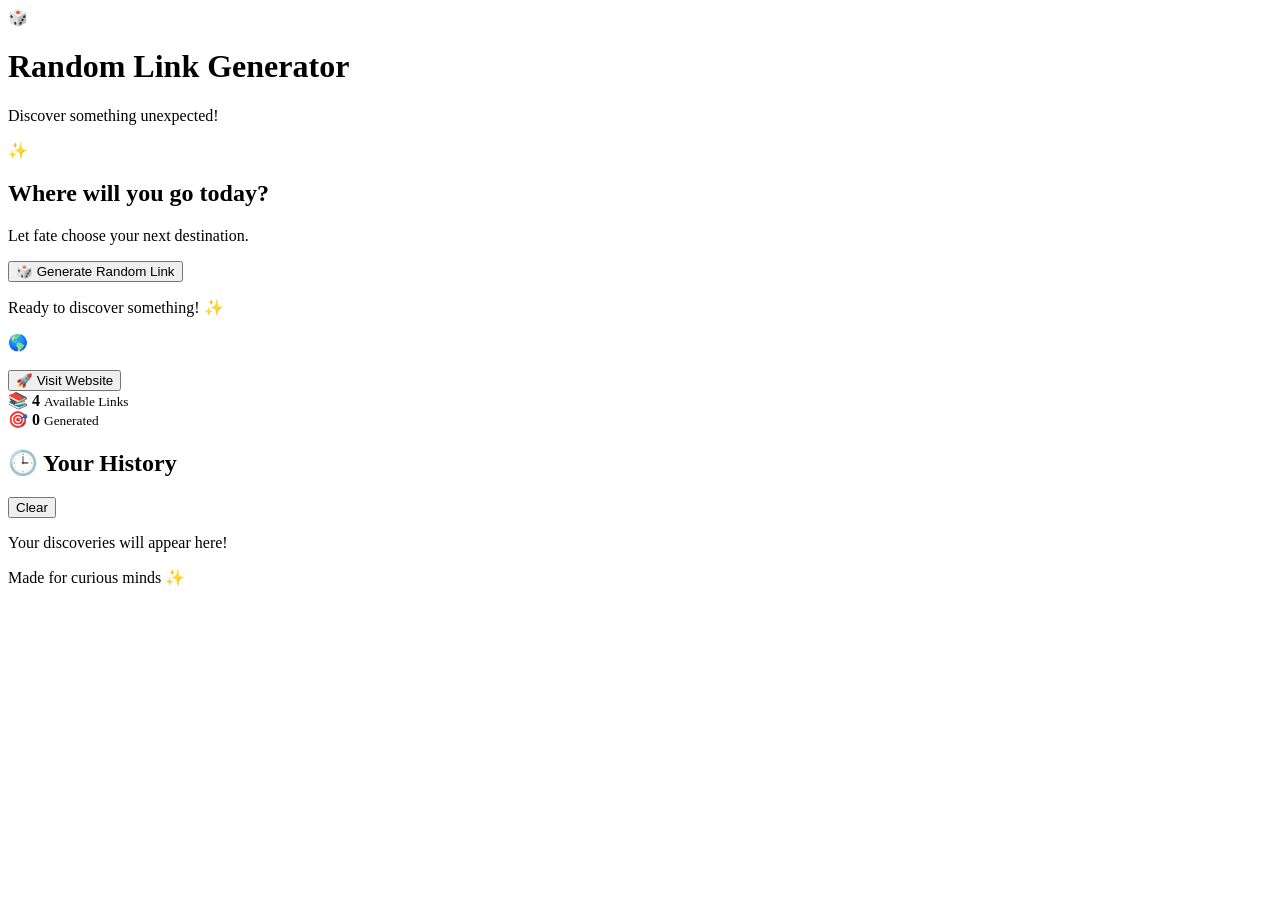
==== index.html @ 5b16a05e "Add initial HTML structure for Random Link Generator" ====
<!DOCTYPE html>
<html lang="en">

<head>
    <meta charset="UTF-8">
    <meta name="viewport" content="width=device-width, initial-scale=1.0">

    <title>Random Link Generator</title>

    <link rel="stylesheet" href="style.css">
</head>

<body>

    <main class="main-container">

        <header>
            <div class="logo">🎲</div>

            <h1>Random Link Generator</h1>

            <p class="subtitle">
                Discover something unexpected!
            </p>
        </header>

        <!-- Generator section -->
        <section class="generator-card">

            <div class="sparkle">✨</div>

            <h2>Where will you go today?</h2>

            <p>
                Let fate choose your next destination.
            </p>

            <button id="randomButton">
                🎲 Generate Random Link
            </button>

            <p id="status" aria-live="polite">
                Ready when you are!
            </p>

            <!-- Selected link preview -->
            <div id="result" class="result hidden">

                <div class="result-icon">🌎</div>

                <h3 id="linkName"></h3>

                <a
                    id="linkURL"
                    href="#"
                    target="_blank"
                    rel="noopener noreferrer">
                </a>

                <button id="openButton" class="open-button">
                    🚀 Visit Website
                </button>

            </div>

        </section>

        <!-- Statistics -->
        <div class="stats">
            <div class="stat-card">
                <span>📚</span>
                <strong id="totalLinks">0</strong>
                <small>Available Links</small>
            </div>

            <div class="stat-card">
                <span>🎯</span>
                <strong id="totalGenerated">0</strong>
                <small>Generated</small>
            </div>
        </div>

        <!-- History -->
        <section class="history-card">

            <div class="history-header">
                <h2>🕒 Your History</h2>

                <button id="clearHistory" class="clear-button">
                    Clear
                </button>
            </div>

            <div id="historyList">
                <p class="empty-history">
                    Your discoveries will appear here!
                </p>
            </div>

        </section>

        <footer>
            Made for curious minds ✨
        </footer>

    </main>

    <script src="script.js"></script>

</body>
</html>
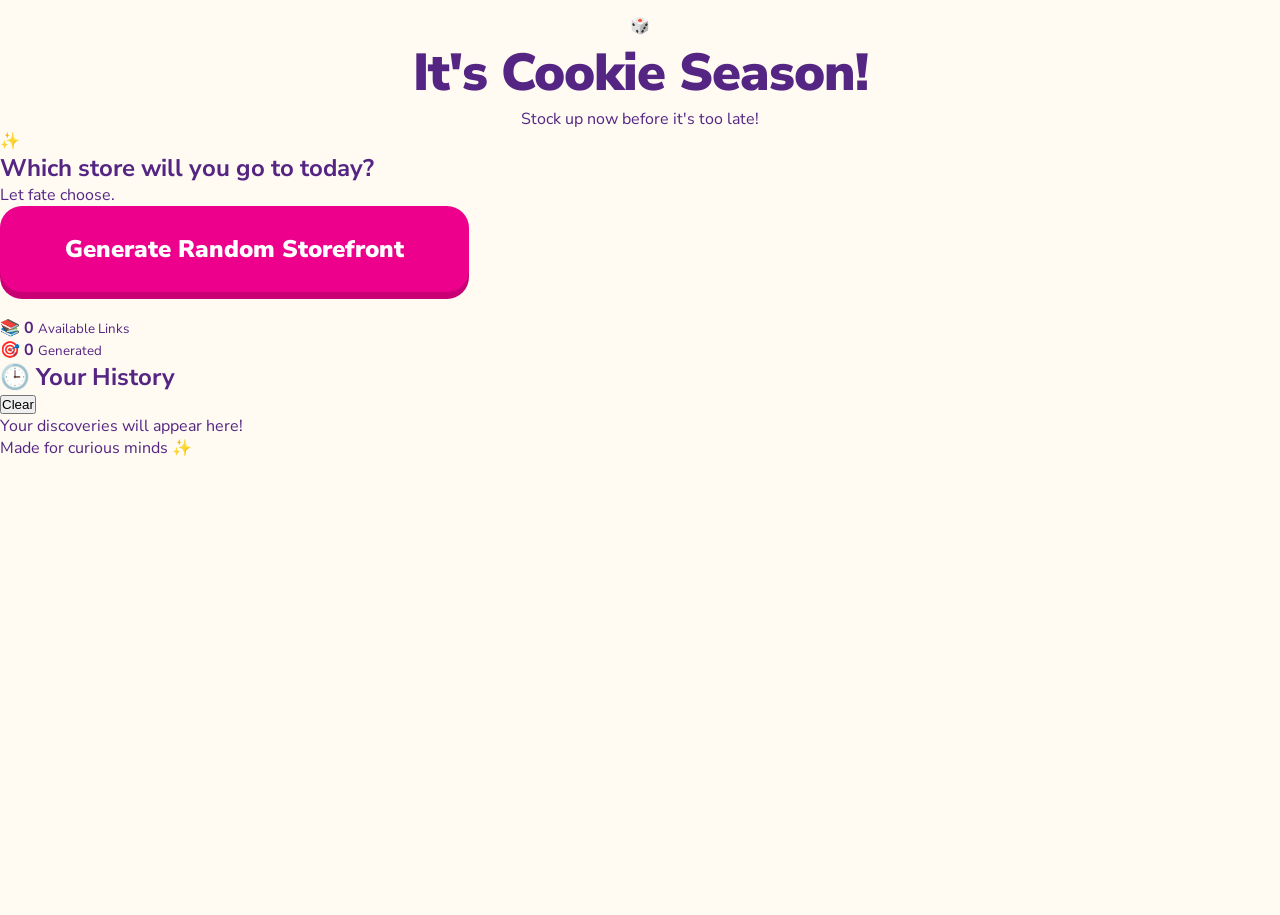
==== commit 0d4d40ee: "Update header and text for seasonal theme" ====
--- a/index.html
+++ b/index.html
@@ -18,10 +18,10 @@
         <header>
             <div class="logo">🎲</div>
 
-            <h1>Random Link Generator</h1>
+            <h1>It's Cookie Season!</h1>
 
             <p class="subtitle">
-                Discover something unexpected!
+                Stock up now before it's too late!
             </p>
         </header>
 
@@ -30,14 +30,14 @@
 
             <div class="sparkle">✨</div>
 
-            <h2>Where will you go today?</h2>
+            <h2>Which store will you go to today?</h2>
 
             <p>
-                Let fate choose your next destination.
+                Let fate choose.
             </p>
 
             <button id="randomButton">
-                🎲 Generate Random Link
+                 Generate Random Storefront
             </button>
 
             <p id="status" aria-live="polite">
--- a/style.css
+++ b/style.css
@@ -0,0 +1,186 @@
+
+@import url('https://fonts.googleapis.com/css2?family=Nunito+Sans:wght@400;600;700;800;900&display=swap');
+
+:root {
+    --pink: #ec008c;
+    --pink-dark: #c90075;
+    --purple: #542583;
+    --cream: #fffaf2;
+}
+
+/* PAGE */
+
+* {
+    margin: 0;
+    padding: 0;
+    box-sizing: border-box;
+}
+
+body {
+    font-family: 'Nunito Sans', Arial, sans-serif;
+    background: var(--cream);
+    min-height: 100vh;
+    color: var(--purple);
+}
+
+/* MAIN CONTAINER */
+
+.container {
+    width: 100%;
+    min-height: 100vh;
+    padding: 35px 20px;
+
+    display: flex;
+    flex-direction: column;
+    align-items: center;
+}
+
+/* TITLE */
+
+header {
+    width: 100%;
+    text-align: center;
+    margin-top: 15px;
+}
+
+header h1 {
+    font-size: clamp(36px, 5vw, 52px);
+    font-weight: 900;
+    color: var(--purple);
+    letter-spacing: -1px;
+}
+
+/* GENERATOR AREA */
+
+.generator {
+    flex: 1;
+
+    display: flex;
+    flex-direction: column;
+    justify-content: center;
+    align-items: center;
+
+    width: 100%;
+    max-width: 700px;
+
+    text-align: center;
+    padding-bottom: 100px;
+}
+
+/* MAIN BUTTON */
+
+#randomButton {
+    background: var(--pink);
+    color: white;
+
+    border: none;
+    border-radius: 22px;
+
+    padding: 27px 65px;
+
+    font-family: inherit;
+    font-size: 24px;
+    font-weight: 900;
+
+    cursor: pointer;
+
+    box-shadow: 0 7px 0 var(--pink-dark);
+
+    transition: all 0.2s ease;
+}
+
+#randomButton:hover {
+    background: var(--pink-dark);
+    transform: translateY(-3px);
+
+    box-shadow: 0 10px 0 #a90062;
+}
+
+#randomButton:active {
+    transform: translateY(3px);
+    box-shadow: 0 2px 0 #a90062;
+}
+
+#randomButton:disabled {
+    opacity: 0.6;
+    cursor: wait;
+    transform: none;
+}
+
+/* RESULT */
+
+.result {
+    margin-top: 45px;
+    animation: appear 0.4s ease;
+}
+
+.hidden {
+    display: none;
+}
+
+.result h2 {
+    font-size: clamp(23px, 4vw, 32px);
+    font-weight: 900;
+    color: var(--purple);
+    margin-bottom: 15px;
+    line-height: 1.3;
+}
+
+.result a {
+    font-size: 18px;
+    font-weight: 700;
+    color: var(--pink-dark);
+
+    overflow-wrap: anywhere;
+    text-decoration: underline;
+}
+
+.result a:hover {
+    color: var(--purple);
+}
+
+/* STATUS */
+
+#status {
+    margin-top: 25px;
+    font-size: 15px;
+    color: var(--purple);
+}
+
+/* ANIMATION */
+
+@keyframes appear {
+    from {
+        opacity: 0;
+        transform: translateY(15px);
+    }
+
+    to {
+        opacity: 1;
+        transform: translateY(0);
+    }
+}
+
+/* MOBILE */
+
+@media (max-width: 600px) {
+
+    .container {
+        padding: 25px 18px;
+    }
+
+    header h1 {
+        font-size: 38px;
+    }
+
+    #randomButton {
+        width: 100%;
+        padding: 24px 15px;
+        font-size: 20px;
+    }
+
+    .generator {
+        padding-bottom: 60px;
+    }
+
+}
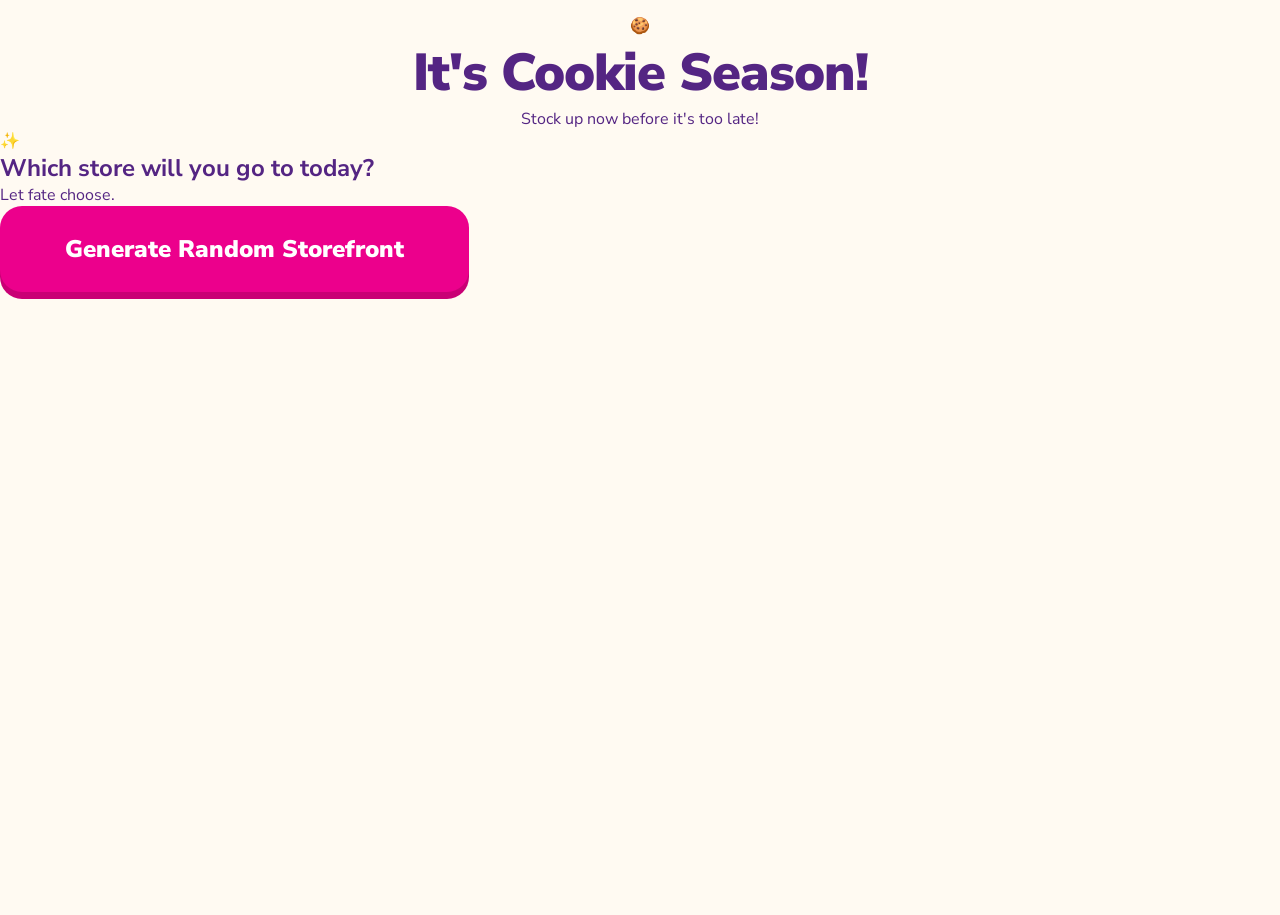
==== commit 81504096: "Remove logo and statistics sections from index.html Removed logo and statistics sections from the ma" ====
--- a/index.html
+++ b/index.html
@@ -16,7 +16,7 @@
     <main class="main-container">
 
         <header>
-            <div class="logo">🎲</div>
+            <div class="logo">🍪</div>
 
             <h1>It's Cookie Season!</h1>
 
@@ -64,45 +64,6 @@
 
             </div>
 
-        </section>
-
-        <!-- Statistics -->
-        <div class="stats">
-            <div class="stat-card">
-                <span>📚</span>
-                <strong id="totalLinks">0</strong>
-                <small>Available Links</small>
-            </div>
-
-            <div class="stat-card">
-                <span>🎯</span>
-                <strong id="totalGenerated">0</strong>
-                <small>Generated</small>
-            </div>
-        </div>
-
-        <!-- History -->
-        <section class="history-card">
-
-            <div class="history-header">
-                <h2>🕒 Your History</h2>
-
-                <button id="clearHistory" class="clear-button">
-                    Clear
-                </button>
-            </div>
-
-            <div id="historyList">
-                <p class="empty-history">
-                    Your discoveries will appear here!
-                </p>
-            </div>
-
-        </section>
-
-        <footer>
-            Made for curious minds ✨
-        </footer>
 
     </main>
 
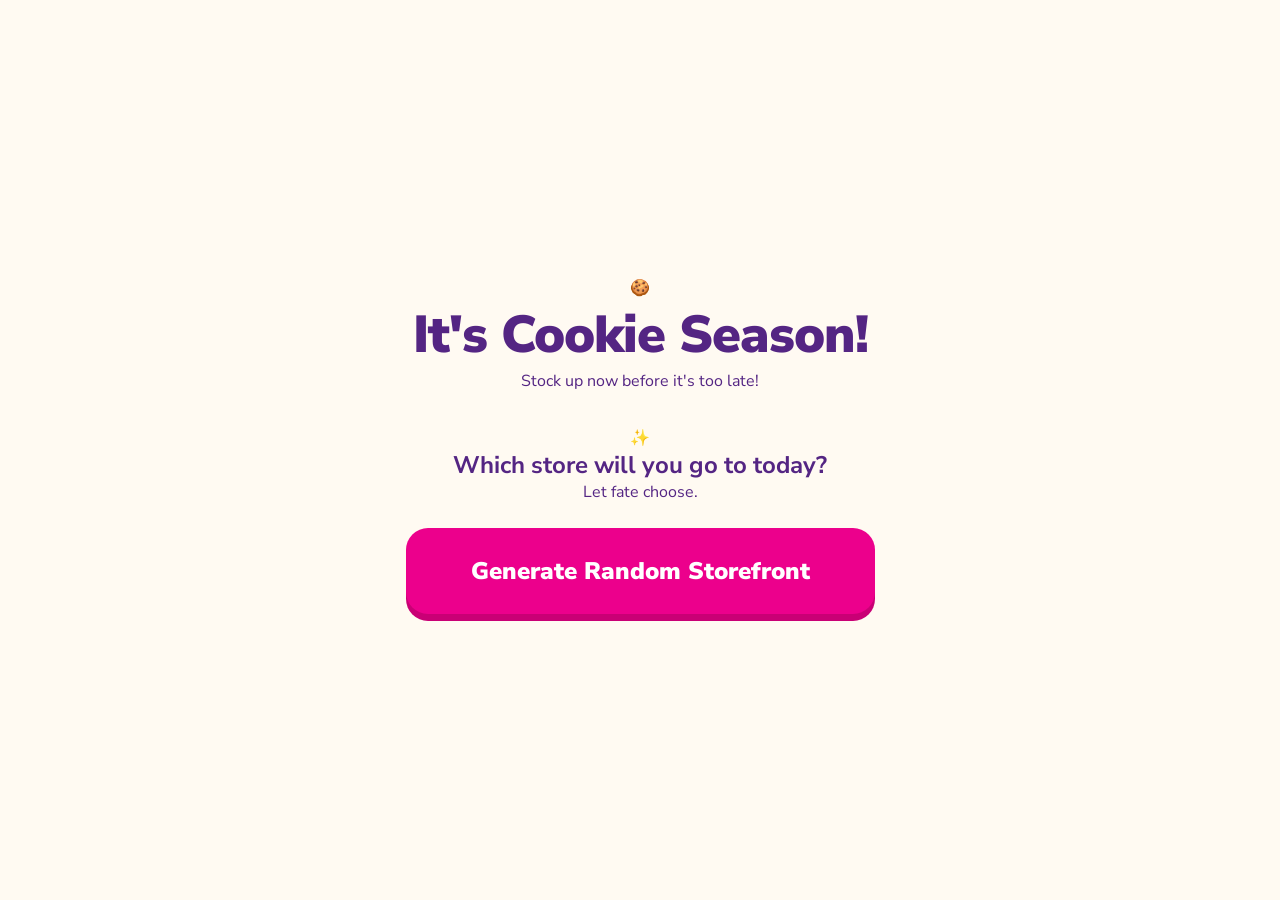
==== commit 8ada7f4c: "Enhance HTML structure and styling for generator" ====
--- a/index.html
+++ b/index.html
@@ -9,6 +9,53 @@
     <title>Random Link Generator</title>
 
     <link rel="stylesheet" href="style.css">
+
+    <style>
+        * {
+            box-sizing: border-box;
+        }
+
+        body {
+            margin: 0;
+            min-height: 100vh;
+            display: flex;
+            justify-content: center;
+            align-items: center;
+            text-align: center;
+        }
+
+        .main-container {
+            width: 100%;
+            max-width: 900px;
+            padding: 30px 20px;
+            margin: auto;
+        }
+
+        header {
+            text-align: center;
+            margin-bottom: 35px;
+        }
+
+        .generator-card {
+            text-align: center;
+            width: 100%;
+        }
+
+        #randomButton {
+            display: block;
+            margin: 25px auto;
+        }
+
+        .result {
+            text-align: center;
+            margin: 25px auto;
+        }
+
+        .open-button {
+            display: block;
+            margin: 20px auto;
+        }
+    </style>
 </head>
 
 <body>
@@ -25,26 +72,22 @@
             </p>
         </header>
 
-        <!-- Generator section -->
         <section class="generator-card">
 
             <div class="sparkle">✨</div>
 
             <h2>Which store will you go to today?</h2>
 
-            <p>
-                Let fate choose.
-            </p>
+            <p>Let fate choose.</p>
 
             <button id="randomButton">
-                 Generate Random Storefront
+                Generate Random Storefront
             </button>
 
             <p id="status" aria-live="polite">
                 Ready when you are!
             </p>
 
-            <!-- Selected link preview -->
             <div id="result" class="result hidden">
 
                 <div class="result-icon">🌎</div>
@@ -64,6 +107,7 @@
 
             </div>
 
+        </section>
 
     </main>
 
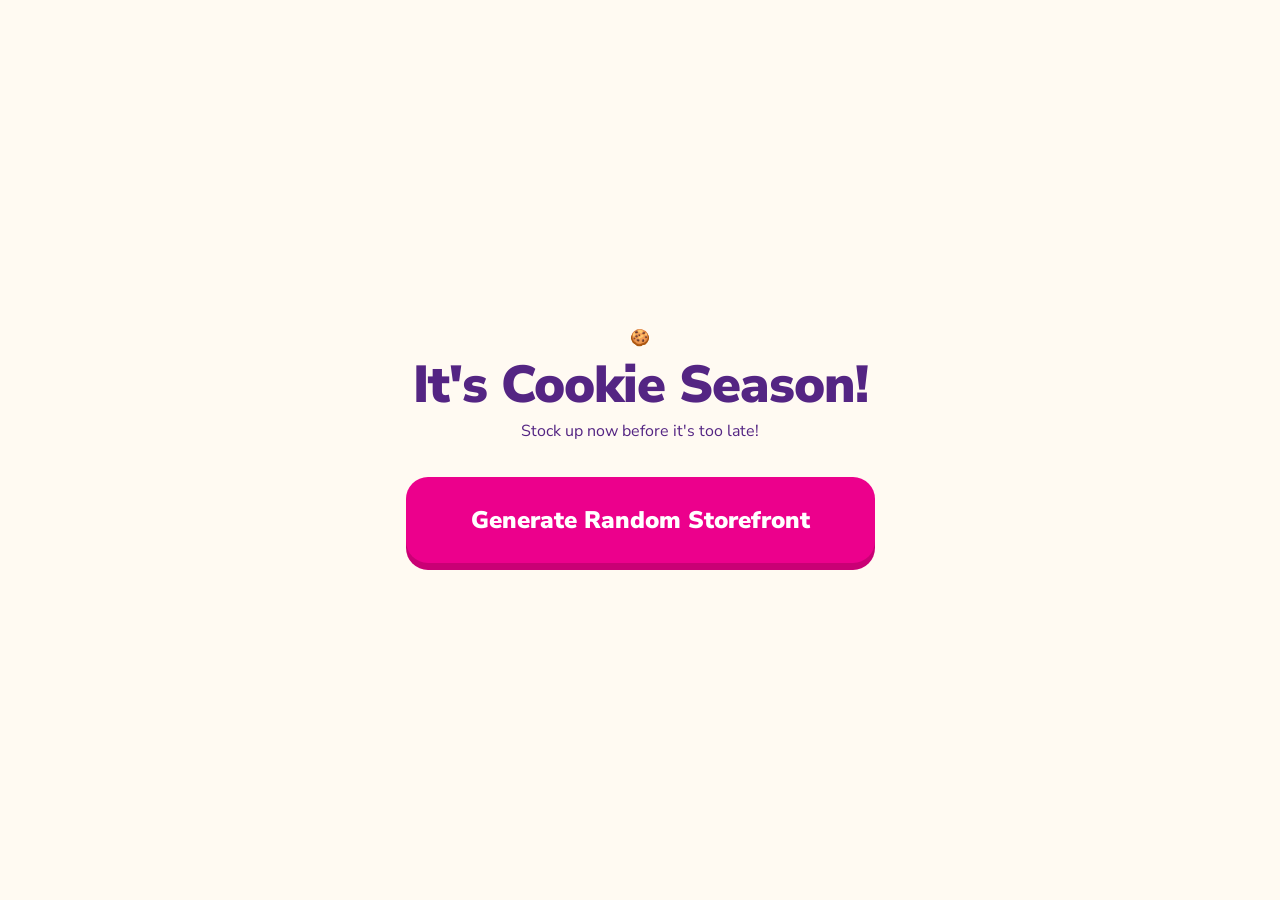
==== commit 58b82b33: "Clean up generator card in index.html Removed unnecessary elements from the generator card section." ====
--- a/index.html
+++ b/index.html
@@ -74,12 +74,6 @@
 
         <section class="generator-card">
 
-            <div class="sparkle">✨</div>
-
-            <h2>Which store will you go to today?</h2>
-
-            <p>Let fate choose.</p>
-
             <button id="randomButton">
                 Generate Random Storefront
             </button>
@@ -90,8 +84,6 @@
 
             <div id="result" class="result hidden">
 
-                <div class="result-icon">🌎</div>
-
                 <h3 id="linkName"></h3>
 
                 <a
@@ -100,10 +92,6 @@
                     target="_blank"
                     rel="noopener noreferrer">
                 </a>
-
-                <button id="openButton" class="open-button">
-                    🚀 Visit Website
-                </button>
 
             </div>
 
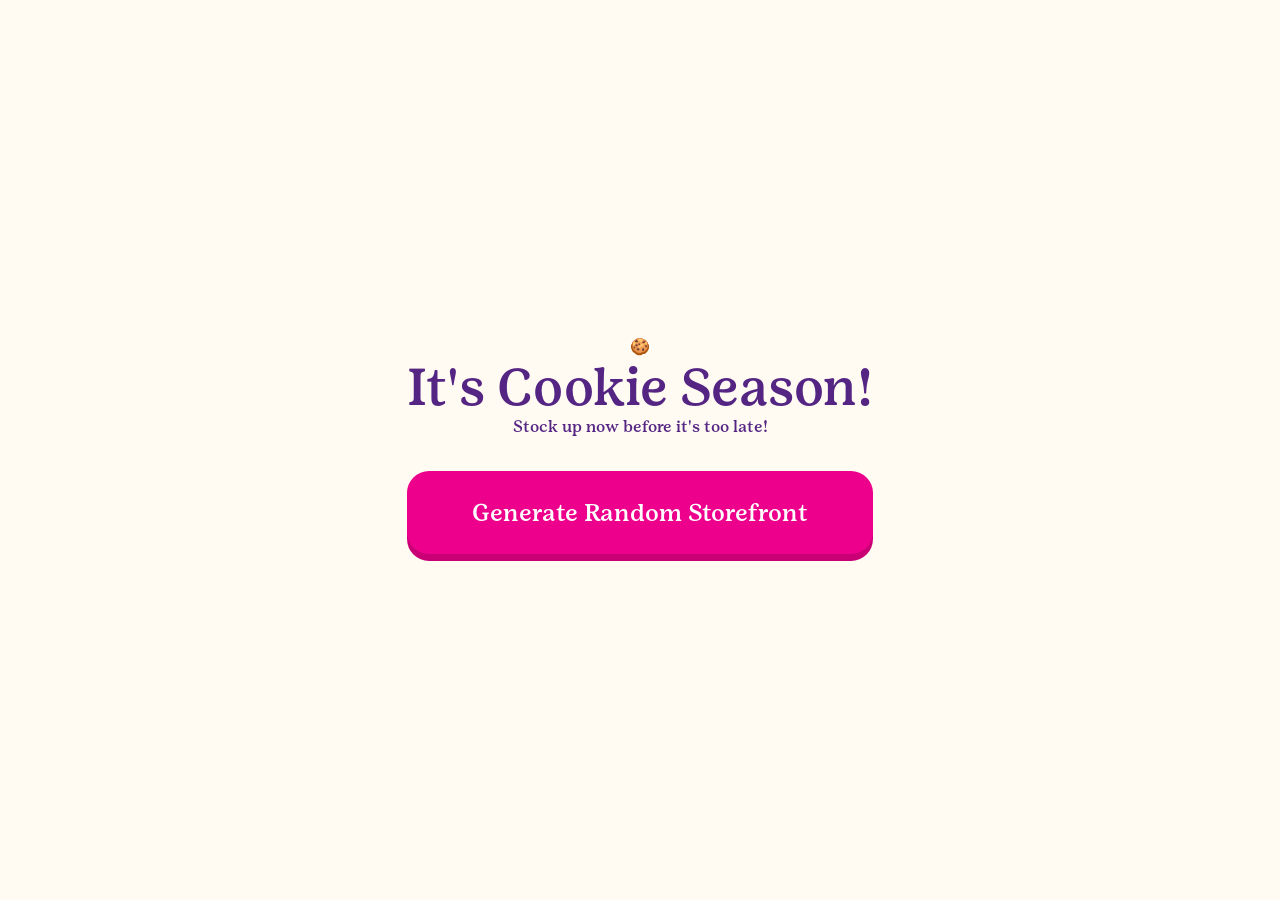
==== commit 1976f8c3: "Change title from 'Random Link Generator' to 'Find Cookies'" ====
--- a/index.html
+++ b/index.html
@@ -6,7 +6,7 @@
     <meta charset="UTF-8">
     <meta name="viewport" content="width=device-width, initial-scale=1.0">
 
-    <title>Random Link Generator</title>
+    <title>Find Cookies</title>
 
     <link rel="stylesheet" href="style.css">
 
--- a/style.css
+++ b/style.css
@@ -1,5 +1,13 @@
 
-@import url('https://fonts.googleapis.com/css2?family=Nunito+Sans:wght@400;600;700;800;900&display=swap');
+/* GIRL SCOUT FONT */
+
+@font-face {
+    font-family: 'Girl Scout';
+    src: url('./fonts/GirlScout-TextMedium.otf') format('opentype');
+    font-weight: 500;
+    font-style: normal;
+    font-display: swap;
+}
 
 :root {
     --pink: #ec008c;
@@ -17,7 +25,7 @@
 }
 
 body {
-    font-family: 'Nunito Sans', Arial, sans-serif;
+    font-family: 'Girl Scout', Arial, sans-serif;
     background: var(--cream);
     min-height: 100vh;
     color: var(--purple);
@@ -44,10 +52,11 @@
 }
 
 header h1 {
+    font-family: 'Girl Scout', Arial, sans-serif;
     font-size: clamp(36px, 5vw, 52px);
-    font-weight: 900;
+    font-weight: 500;
     color: var(--purple);
-    letter-spacing: -1px;
+    letter-spacing: 0;
 }
 
 /* GENERATOR AREA */
@@ -78,9 +87,9 @@
 
     padding: 27px 65px;
 
-    font-family: inherit;
+    font-family: 'Girl Scout', Arial, sans-serif;
     font-size: 24px;
-    font-weight: 900;
+    font-weight: 500;
 
     cursor: pointer;
 
@@ -119,16 +128,18 @@
 }
 
 .result h2 {
+    font-family: 'Girl Scout', Arial, sans-serif;
     font-size: clamp(23px, 4vw, 32px);
-    font-weight: 900;
+    font-weight: 500;
     color: var(--purple);
     margin-bottom: 15px;
     line-height: 1.3;
 }
 
 .result a {
+    font-family: 'Girl Scout', Arial, sans-serif;
     font-size: 18px;
-    font-weight: 700;
+    font-weight: 500;
     color: var(--pink-dark);
 
     overflow-wrap: anywhere;
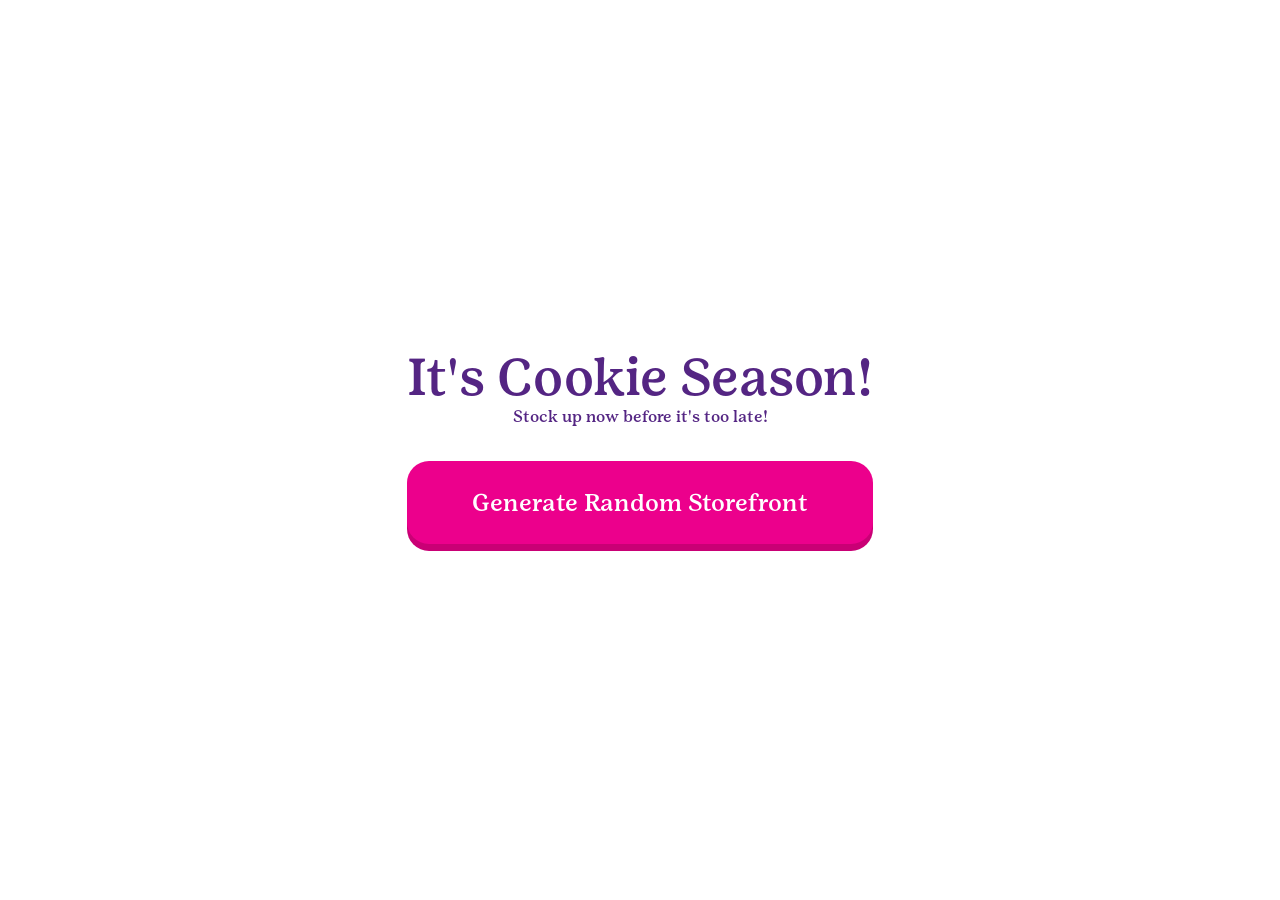
==== commit 64f85120: "Remove logo div from header Removed logo div from header in index.html" ====
--- a/index.html
+++ b/index.html
@@ -63,7 +63,6 @@
     <main class="main-container">
 
         <header>
-            <div class="logo">🍪</div>
 
             <h1>It's Cookie Season!</h1>
 
--- a/style.css
+++ b/style.css
@@ -13,7 +13,7 @@
     --pink: #ec008c;
     --pink-dark: #c90075;
     --purple: #542583;
-    --cream: #fffaf2;
+    --white: #ffffff;
 }
 
 /* PAGE */
@@ -26,7 +26,7 @@
 
 body {
     font-family: 'Girl Scout', Arial, sans-serif;
-    background: var(--cream);
+    background: var(--white);
     min-height: 100vh;
     color: var(--purple);
 }
